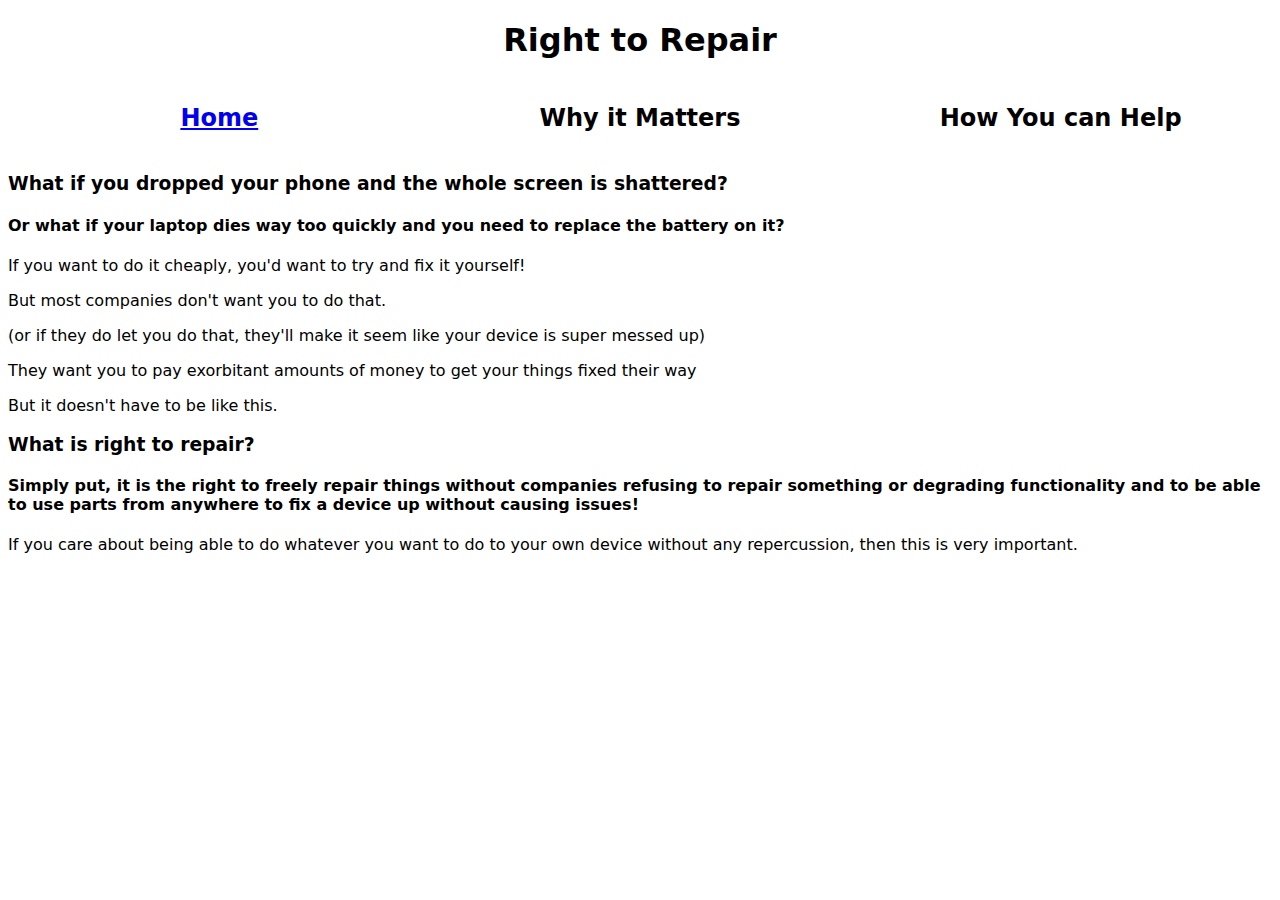
==== index.html @ 66c78fa2 "home page mocked up with mostly text lol" ====
<!DOCTYPE html>
<html>
    <head>
        <meta charset="utf-8">
        <meta name="viewport" content="width=device-width, initial-scale=1">
        <!-- linking to a stylesheet -->
        <link rel="stylesheet" type="text/css" href="styles.css">
        <!-- site title -->
        <title>Right to Repair</title>
    </head>
    <body>
        <div id="header">
            <h1>Right to Repair</h1>
            <table>
                <tr>
                    <td>
                        <h2><a href="index.html">Home</a></h2>
                    </td>
                    <td>
                        <h2>Why it Matters</h2>
                    </td>
                    <td>
                        <h2>How You can Help</h2>
                    </td>
                </tr>
            </table>
        </div>
        <h3>What if you dropped your phone and the whole screen is shattered?</h3>
        <h4>Or what if your laptop dies way too quickly and you need to replace the battery on it?</h4>
        <p>If you want to do it cheaply, you'd want to try and fix it yourself!</p>
        <p>But most companies don't want you to do that.</p>
        <p>(or if they do let you do that, they'll make it seem like your device is super messed up)</p>
        <p>They want you to pay exorbitant amounts of money to get your things fixed their way</p>
        <p>But it doesn't have to be like this.</p>
        <h3>What is right to repair?</h3>
        <h4>Simply put, it is the right to freely repair things without companies refusing to repair something or degrading functionality and to be able to use parts from anywhere to fix a device up without causing issues!</h4>
        <p>If you care about being able to do whatever you want to do to your own device without any repercussion, then this is very important.</p>
    </body>
</html>
---- styles.css ----
#header {
    position: sticky;
    top: 20px;
    text-align: center;
}

table {
    width: 100%;
    table-layout: fixed;
}

body {
    /* i was using vscode unfortunately and system-ui got autosuggested and i was like i think this is how i can get the default os font on here which would be really cool */
    font-family: system-ui, -apple-system, BlinkMacSystemFont, 'Segoe UI', Roboto, Oxygen, Ubuntu, Cantarell, 'Open Sans', 'Helvetica Neue', sans-serif;
}
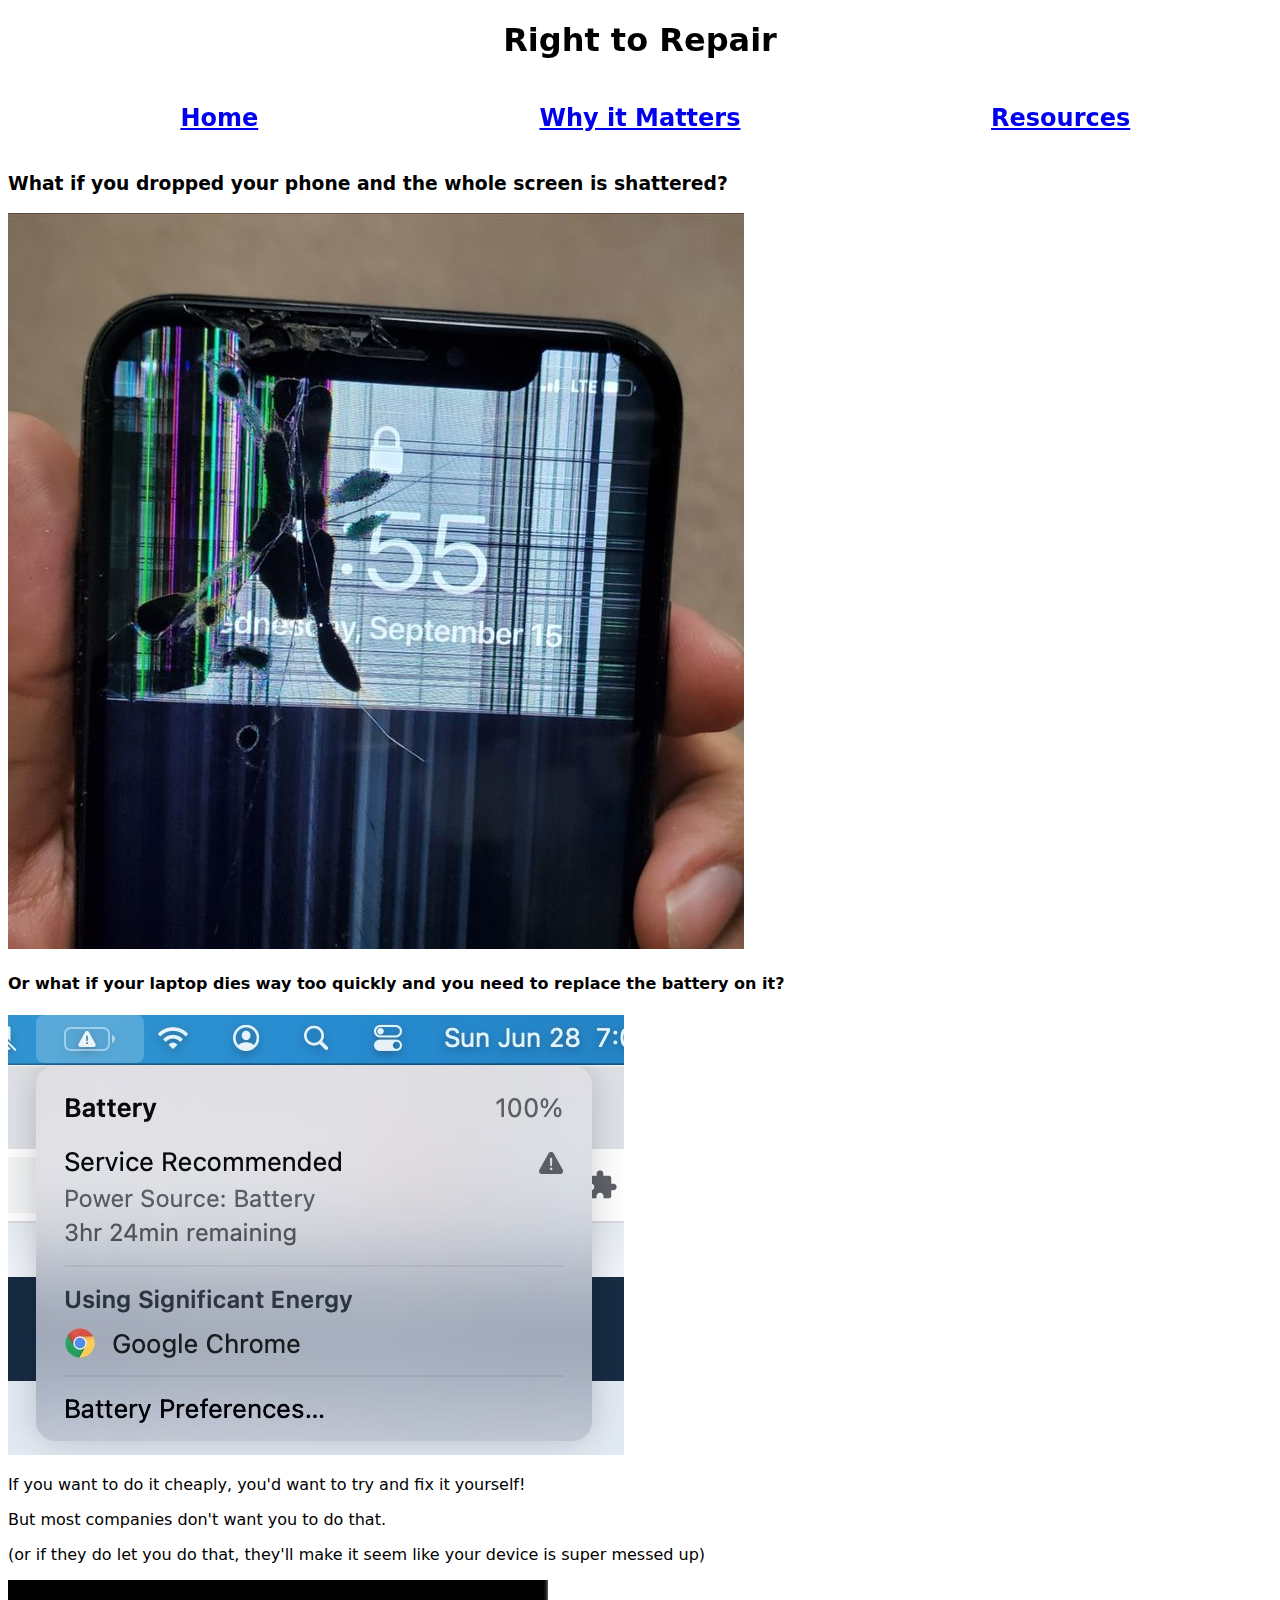
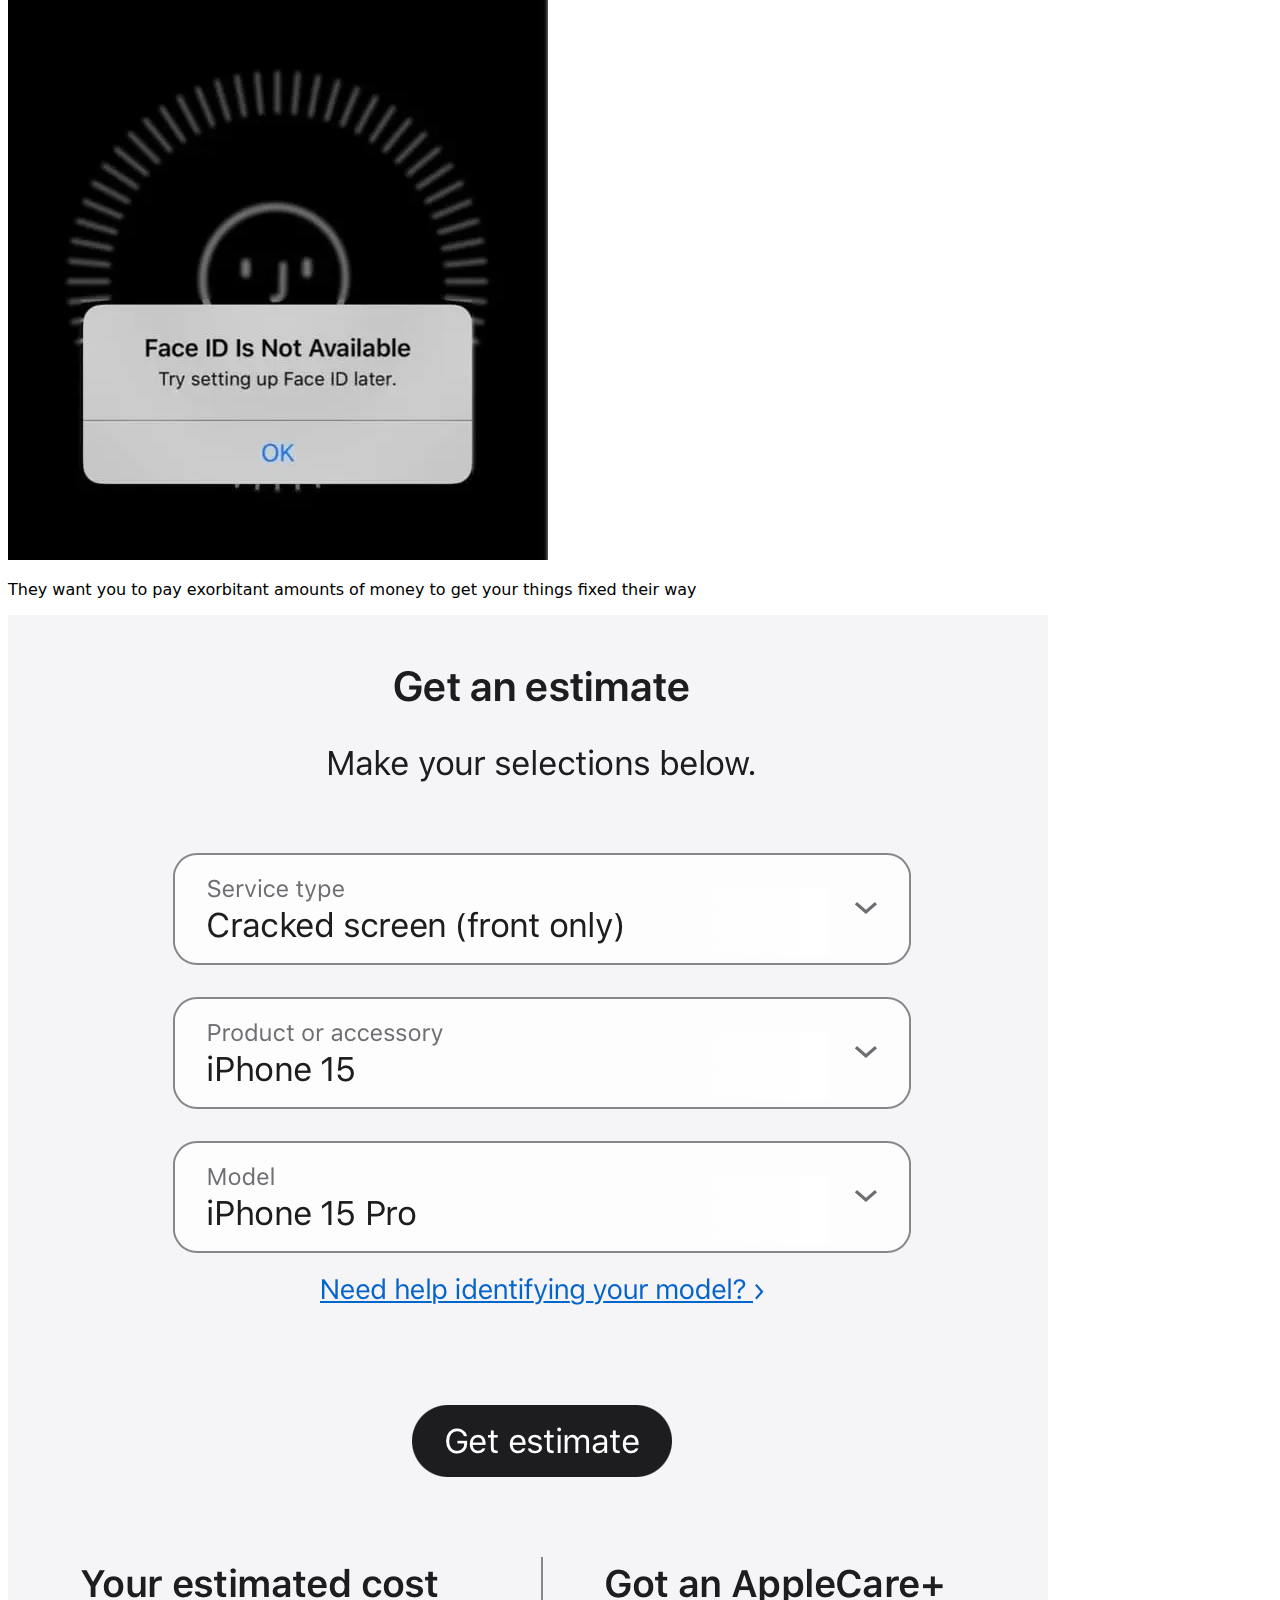
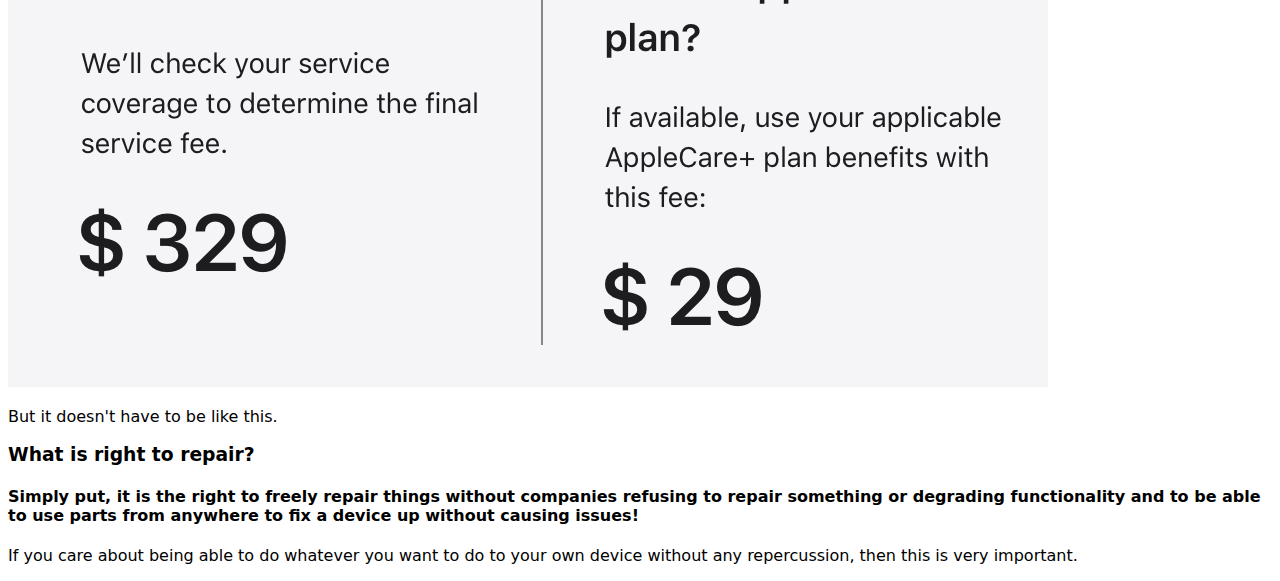
==== commit 4fba5f32: "added some images to the page" ====
--- a/index.html
+++ b/index.html
@@ -14,23 +14,27 @@
             <table>
                 <tr>
                     <td>
-                        <h2><a href="index.html">Home</a></h2>
+                        <h2 id="selected"><a href="index.html">Home</a></h2>
                     </td>
                     <td>
-                        <h2>Why it Matters</h2>
+                        <h2><a href="whyitmatters.html">Why it Matters</a></h2>
                     </td>
                     <td>
-                        <h2>How You can Help</h2>
+                        <h2><a href="resources.html">Resources</a></h2>
                     </td>
                 </tr>
             </table>
         </div>
         <h3>What if you dropped your phone and the whole screen is shattered?</h3>
+        <img src="img/crackedscreen.jpg">
         <h4>Or what if your laptop dies way too quickly and you need to replace the battery on it?</h4>
+        <img src="img/servicebattery.png">
         <p>If you want to do it cheaply, you'd want to try and fix it yourself!</p>
         <p>But most companies don't want you to do that.</p>
         <p>(or if they do let you do that, they'll make it seem like your device is super messed up)</p>
+        <img src="img/faceidbroken.webp">
         <p>They want you to pay exorbitant amounts of money to get your things fixed their way</p>
+        <img src="img/repairprice.png">
         <p>But it doesn't have to be like this.</p>
         <h3>What is right to repair?</h3>
         <h4>Simply put, it is the right to freely repair things without companies refusing to repair something or degrading functionality and to be able to use parts from anywhere to fix a device up without causing issues!</h4>
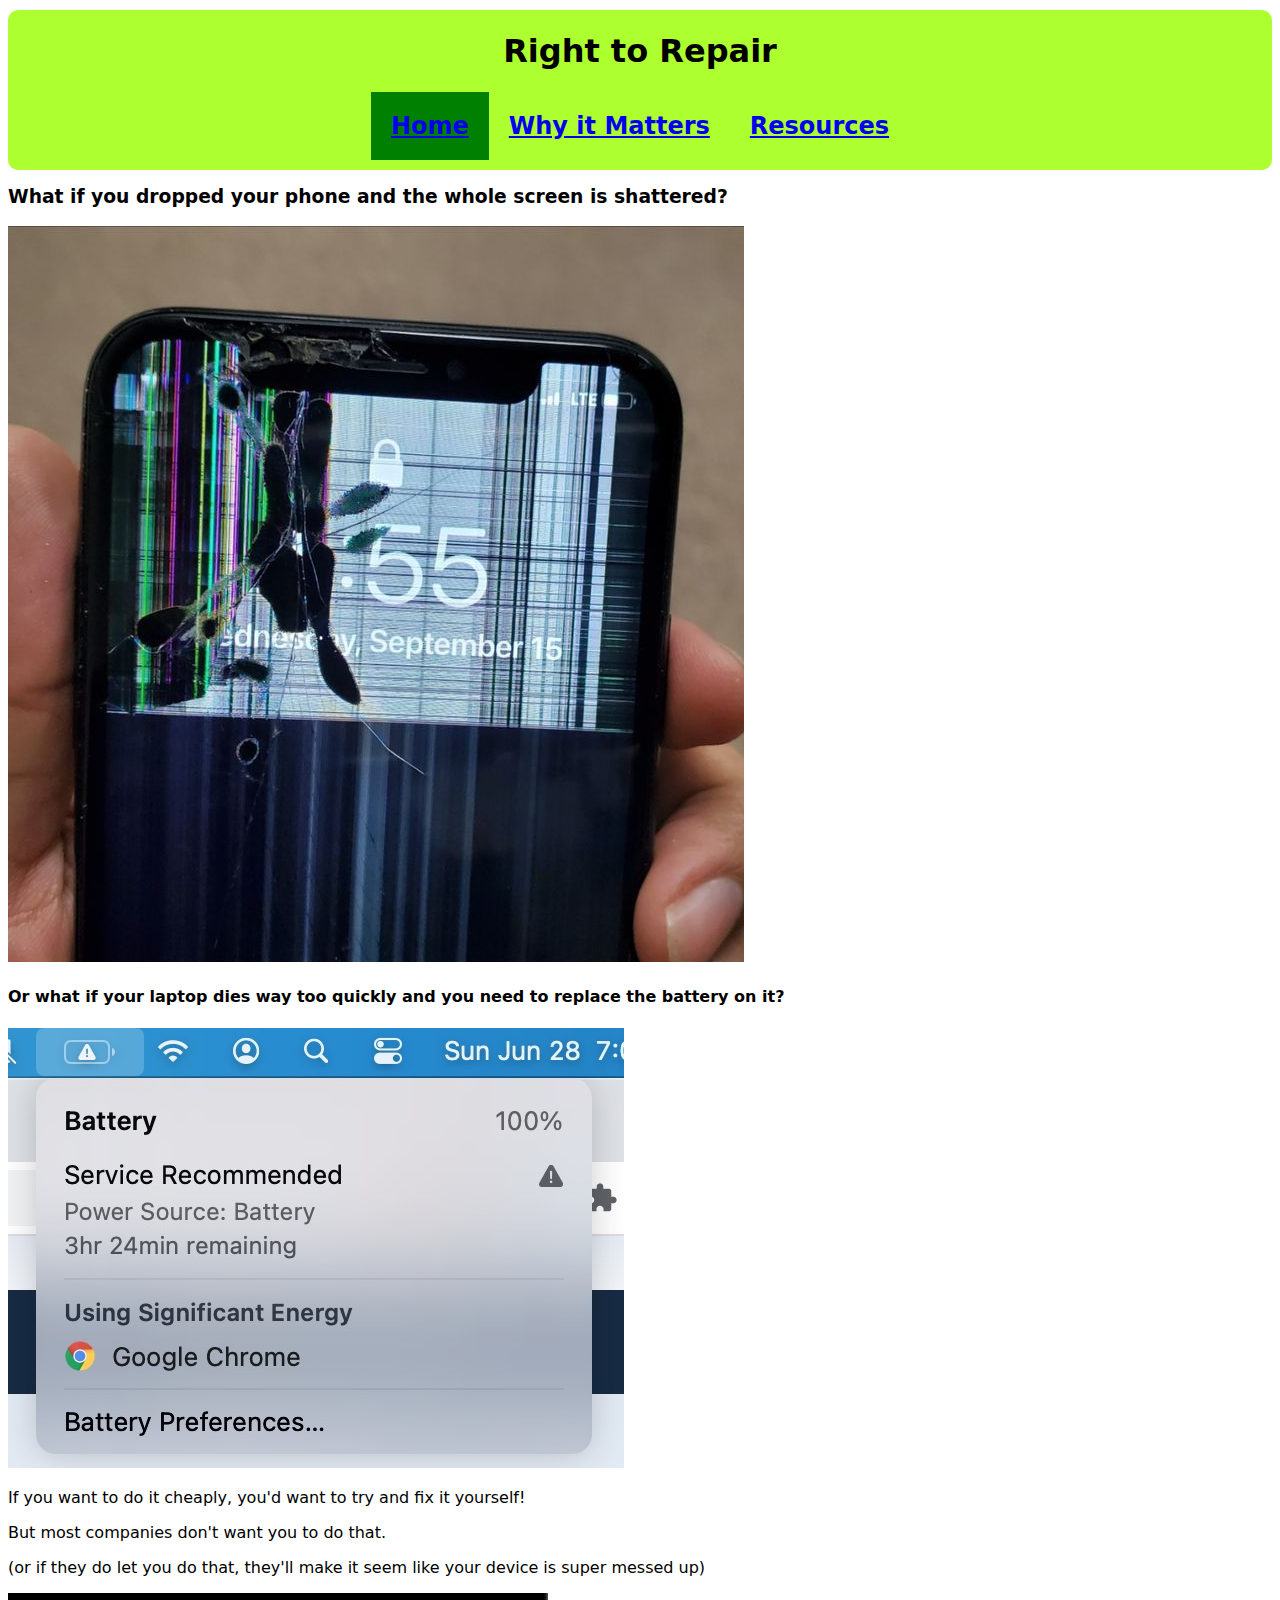
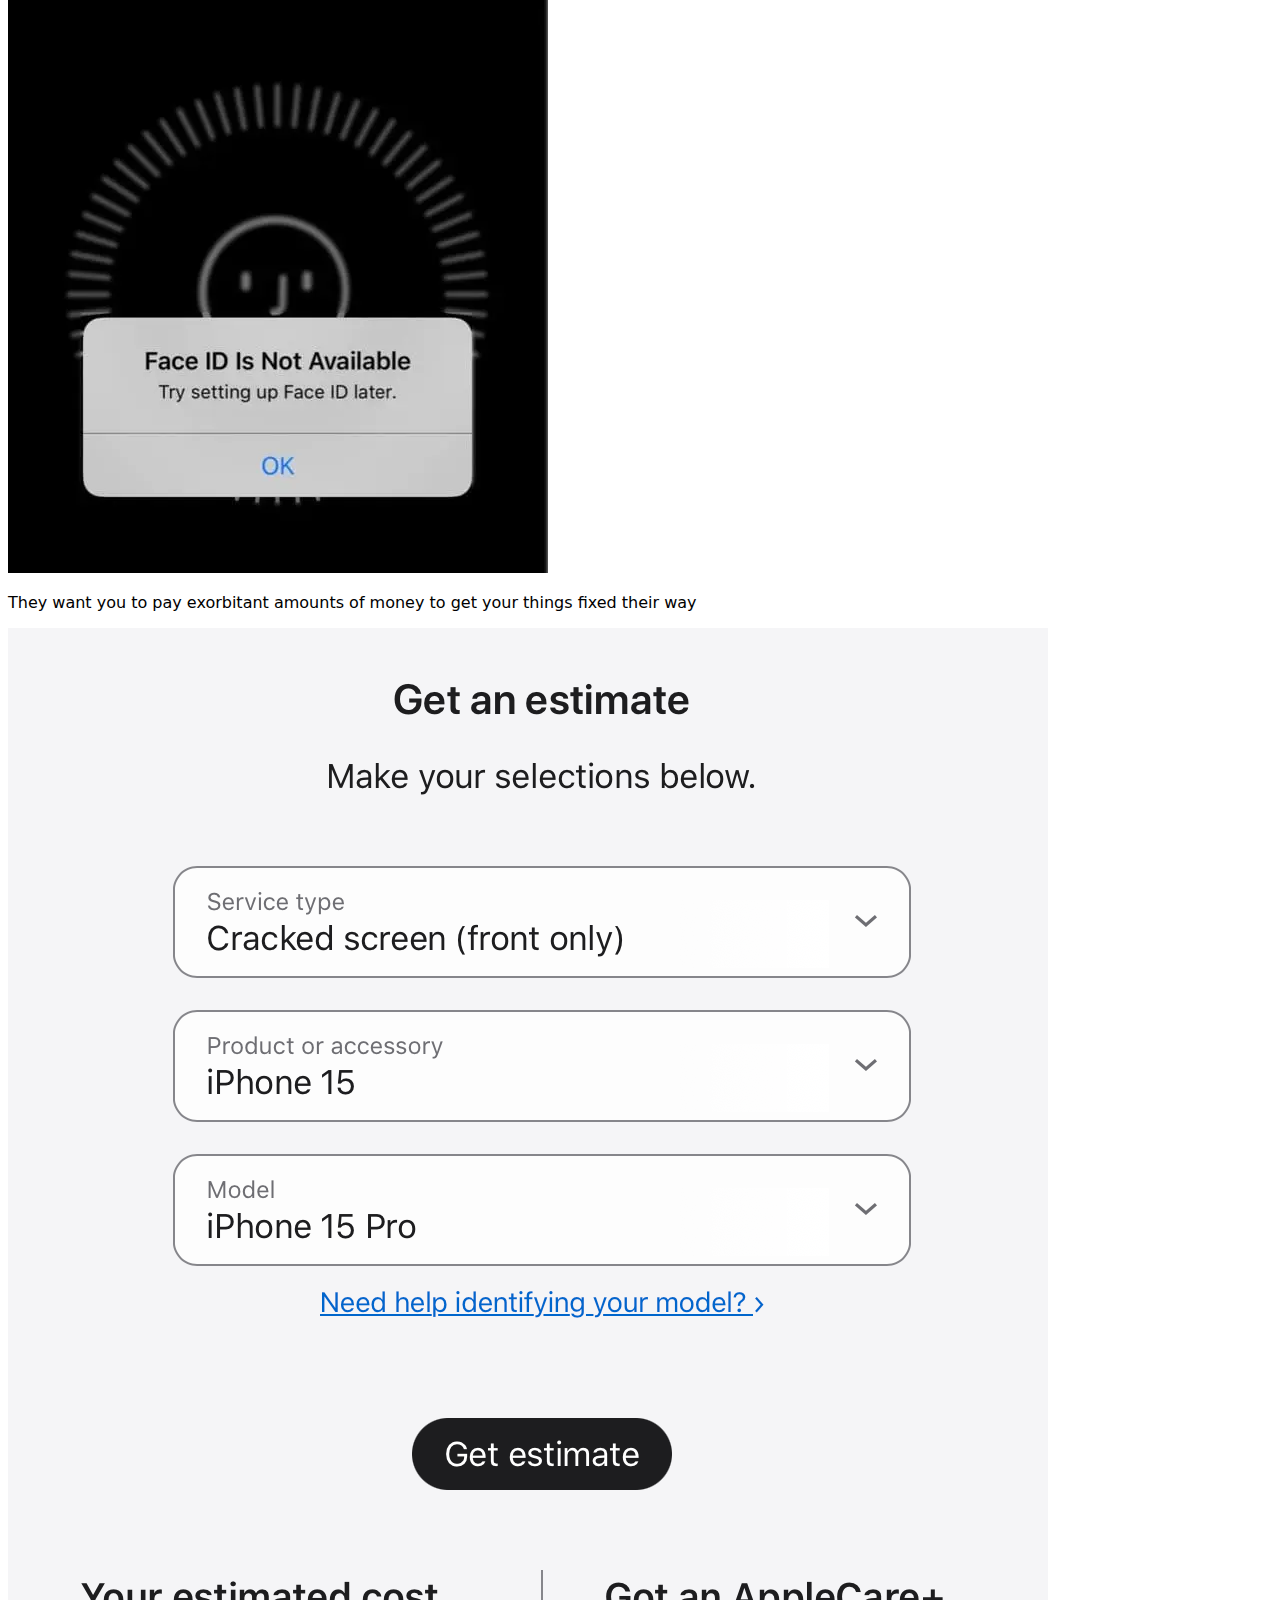
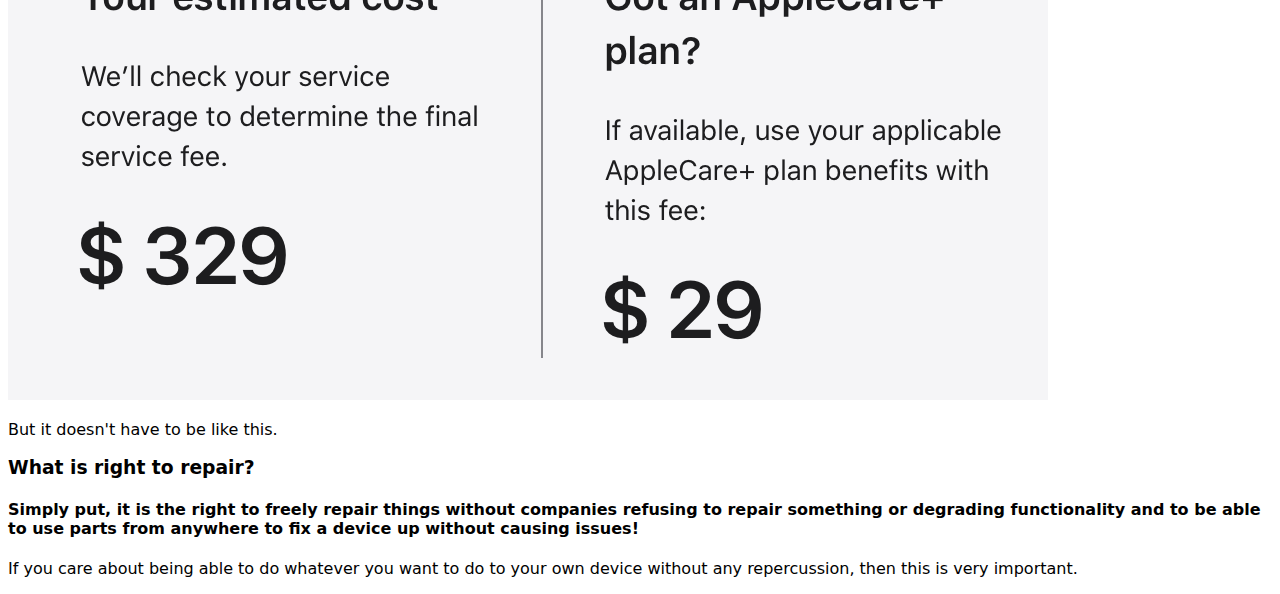
==== commit e6447d40: "updated navbar with flexbox" ====
--- a/index.html
+++ b/index.html
@@ -9,22 +9,17 @@
         <title>Right to Repair</title>
     </head>
     <body>
+         <!-- header for the pages -->
         <div id="header">
             <h1>Right to Repair</h1>
-            <table>
-                <tr>
-                    <td>
-                        <h2 id="selected"><a href="index.html">Home</a></h2>
-                    </td>
-                    <td>
-                        <h2><a href="whyitmatters.html">Why it Matters</a></h2>
-                    </td>
-                    <td>
-                        <h2><a href="resources.html">Resources</a></h2>
-                    </td>
-                </tr>
-            </table>
+            <div id="controlbar">
+                <!-- style applied for selected tab only -->
+                <div id="selected"><h2><a href="index.html">Home</a></h2></div>
+                <div><h2><a href="whyitmatters.html">Why it Matters</a></h2></div>
+                <div><h2><a href="resources.html">Resources</a></h2></div>
+            </div>
         </div>
+        <!-- just some plain paragraphs with some headers and images, nothing special -->
         <h3>What if you dropped your phone and the whole screen is shattered?</h3>
         <img src="img/crackedscreen.jpg">
         <h4>Or what if your laptop dies way too quickly and you need to replace the battery on it?</h4>
--- a/styles.css
+++ b/styles.css
@@ -1,9 +1,40 @@
+/* this is for webpage control thingy */
 #header {
+    /* lock to top of page */
     position: sticky;
-    top: 20px;
+    /* basically how far from the top to lock it at */
+    top: 10px;
+    /* center align any text in header */
     text-align: center;
+    /* green yellow background color so that things don't look weird */
+    background-color: greenyellow;
+    border-radius: 10px;
+    /* make things less verically constrained */
+    padding-top: 1px;
+    padding-bottom: 10px;
 }
 
+#controlbar {
+    /* set up flexbox func; vscode told me that flex is basically flexbox */
+    display: flex;
+    /* make things in flexbox show up in center */
+    justify-content: center;
+}
+
+/* one cool thing i found out while looking at w3schools (https://www.w3schools.com/css/tryit.asp?filename=trycss3_flexbox) is that you can have certain descendants of an id have a special effect */
+#controlbar > div {
+    /* make things less horizontally constrained */
+    padding-left: 20px;
+    padding-right: 20px;
+}
+
+/* this is for the selected tab i guess */
+#selected {
+    background-color: green;
+    color: greenyellow;
+}
+
+/* make sure that the table stretches all the way with even distribution */
 table {
     width: 100%;
     table-layout: fixed;
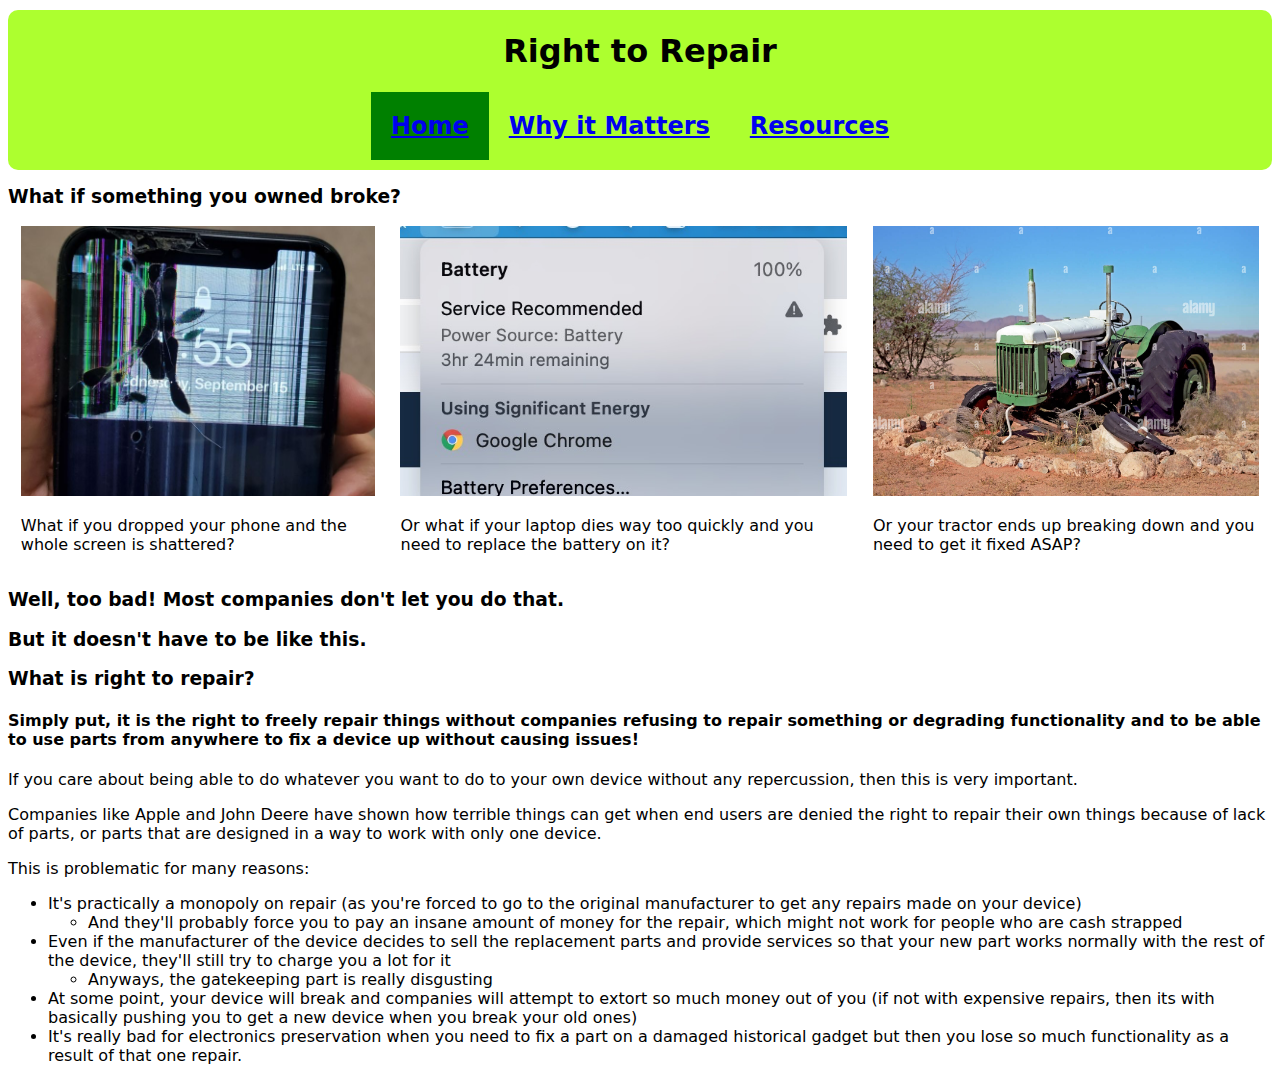
==== commit 8d071d44: "combined pages, more flexbox usage" ====
--- a/index.html
+++ b/index.html
@@ -20,19 +20,46 @@
             </div>
         </div>
         <!-- just some plain paragraphs with some headers and images, nothing special -->
-        <h3>What if you dropped your phone and the whole screen is shattered?</h3>
-        <img src="img/crackedscreen.jpg">
-        <h4>Or what if your laptop dies way too quickly and you need to replace the battery on it?</h4>
-        <img src="img/servicebattery.png">
-        <p>If you want to do it cheaply, you'd want to try and fix it yourself!</p>
-        <p>But most companies don't want you to do that.</p>
-        <p>(or if they do let you do that, they'll make it seem like your device is super messed up)</p>
+        <h3>What if something you owned broke?</h3>
+        <div class="tripleframer">
+            <div>
+                <img src="img/crackedscreen.jpg">
+                <p>What if you dropped your phone and the whole screen is shattered?</p>
+            </div>
+            <div>
+                <img src="img/servicebattery.png">
+                <p>Or what if your laptop dies way too quickly and you need to replace the battery on it?</p>
+            </div>
+            <div>
+                <img src="img/brokentractor.jpg">
+                <p>Or your tractor ends up breaking down and you need to get it fixed ASAP?</p>
+            </div>
+        </div>
+        <h3>Well, too bad! Most companies don't let you do that.</h3>
+        <!-- <p>(or if they do let you do that, they'll make it seem like your device is super messed up)</p>
         <img src="img/faceidbroken.webp">
         <p>They want you to pay exorbitant amounts of money to get your things fixed their way</p>
-        <img src="img/repairprice.png">
-        <p>But it doesn't have to be like this.</p>
+        <img src="img/repairprice.png"> -->
+        <h3>But it doesn't have to be like this.</h3>
         <h3>What is right to repair?</h3>
         <h4>Simply put, it is the right to freely repair things without companies refusing to repair something or degrading functionality and to be able to use parts from anywhere to fix a device up without causing issues!</h4>
         <p>If you care about being able to do whatever you want to do to your own device without any repercussion, then this is very important.</p>
+        <p>Companies like Apple and John Deere have shown how terrible things can get when end users are denied the right to repair their own things because of lack of parts, or parts that are designed in a way to work with only one device.</p>
+        <p>This is problematic for many reasons:</p>
+        <ul>
+            <li>It's practically a monopoly on repair (as you're forced to go to the original manufacturer to get any repairs made on your device)
+                <!-- https://developer.mozilla.org/en-US/docs/Web/HTML/Element/ul showed that it was possible to have tabbed lists, if i just nest uls-->
+                <ul>
+                    <li>And they'll probably force you to pay an insane amount of money for the repair, which might not work for people who are cash strapped</li>
+                </ul>
+            </li>
+            <li>Even if the manufacturer of the device decides to sell the replacement parts and provide services so that your new part works normally with the rest of the device, they'll still try to charge you a lot for it
+                <ul>
+                    <li>Anyways, the gatekeeping part is really disgusting</li>
+                </ul>
+            </li>
+            <li>At some point, your device will break and companies will attempt to extort so much money out of you (if not with expensive repairs, then its with basically pushing you to get a new device when you break your old ones)</li>
+            <li>It's really bad for electronics preservation when you need to fix a part on a damaged historical gadget but then you lose so much functionality as a result of that one repair.</li>
+        </ul>
     </body>
 </html>--- a/styles.css
+++ b/styles.css
@@ -28,18 +28,27 @@
     padding-right: 20px;
 }
 
+.tripleframer {
+    display: flex;
+}
+
+.tripleframer > div {
+    padding-left: 1vw;
+    padding-right: 1vw;
+}
+
+.tripleframer img {
+    object-fit: cover;
+    height: 30vh;
+    width: 100%;
+}
+
 /* this is for the selected tab i guess */
 #selected {
     background-color: green;
     color: greenyellow;
 }
 
-/* make sure that the table stretches all the way with even distribution */
-table {
-    width: 100%;
-    table-layout: fixed;
-}
-
 body {
     /* i was using vscode unfortunately and system-ui got autosuggested and i was like i think this is how i can get the default os font on here which would be really cool */
     font-family: system-ui, -apple-system, BlinkMacSystemFont, 'Segoe UI', Roboto, Oxygen, Ubuntu, Cantarell, 'Open Sans', 'Helvetica Neue', sans-serif;
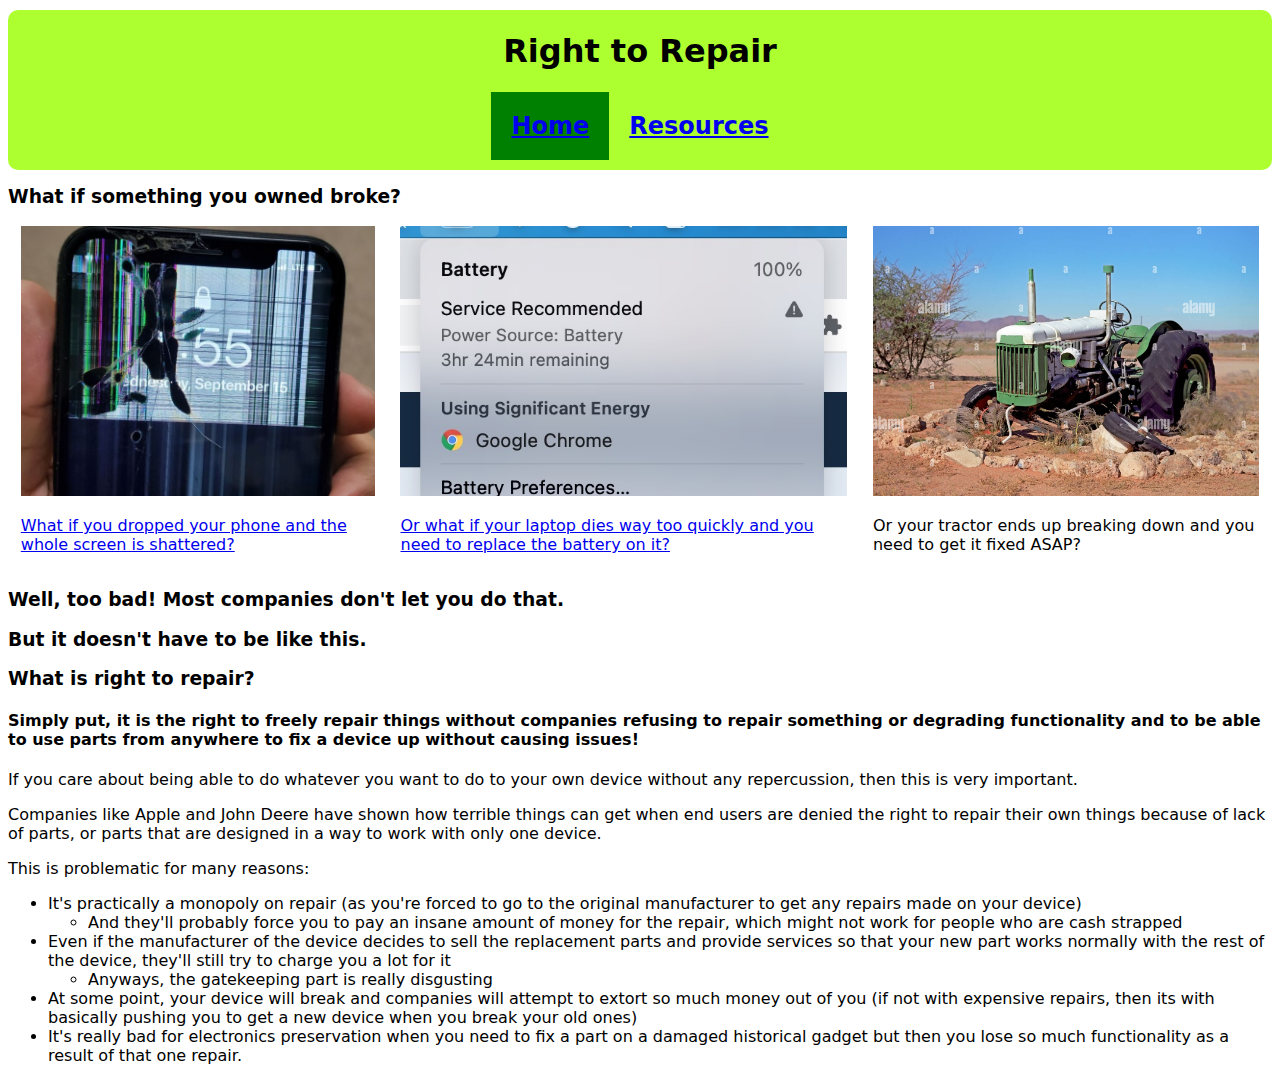
==== commit 7970d8cc: "added apple example" ====
--- a/index.html
+++ b/index.html
@@ -10,12 +10,11 @@
     </head>
     <body>
          <!-- header for the pages -->
-        <div id="header">
+         <div id="header">
             <h1>Right to Repair</h1>
             <div id="controlbar">
                 <!-- style applied for selected tab only -->
                 <div id="selected"><h2><a href="index.html">Home</a></h2></div>
-                <div><h2><a href="whyitmatters.html">Why it Matters</a></h2></div>
                 <div><h2><a href="resources.html">Resources</a></h2></div>
             </div>
         </div>
@@ -23,23 +22,24 @@
         <h3>What if something you owned broke?</h3>
         <div class="tripleframer">
             <div>
-                <img src="img/crackedscreen.jpg">
-                <p>What if you dropped your phone and the whole screen is shattered?</p>
+                <a href="applerepair.html">
+                    <img class="cropdownimg" src="img/crackedscreen.jpg">
+                    <p>What if you dropped your phone and the whole screen is shattered?</p>
+                </a>
+                
             </div>
             <div>
-                <img src="img/servicebattery.png">
-                <p>Or what if your laptop dies way too quickly and you need to replace the battery on it?</p>
+                <a href="applerepair.html">
+                    <img class="cropdownimg" src="img/servicebattery.png">
+                    <p>Or what if your laptop dies way too quickly and you need to replace the battery on it?</p>
+                </a>
             </div>
             <div>
-                <img src="img/brokentractor.jpg">
+                <img class="cropdownimg" src="img/brokentractor.jpg">
                 <p>Or your tractor ends up breaking down and you need to get it fixed ASAP?</p>
             </div>
         </div>
         <h3>Well, too bad! Most companies don't let you do that.</h3>
-        <!-- <p>(or if they do let you do that, they'll make it seem like your device is super messed up)</p>
-        <img src="img/faceidbroken.webp">
-        <p>They want you to pay exorbitant amounts of money to get your things fixed their way</p>
-        <img src="img/repairprice.png"> -->
         <h3>But it doesn't have to be like this.</h3>
         <h3>What is right to repair?</h3>
         <h4>Simply put, it is the right to freely repair things without companies refusing to repair something or degrading functionality and to be able to use parts from anywhere to fix a device up without causing issues!</h4>
--- a/styles.css
+++ b/styles.css
@@ -38,9 +38,16 @@
 }
 
 .tripleframer img {
-    object-fit: cover;
     height: 30vh;
     width: 100%;
+}
+
+.cropdownimg {
+    object-fit: cover;
+}
+
+.showfullimg {
+    object-fit: scale-down;
 }
 
 /* this is for the selected tab i guess */
